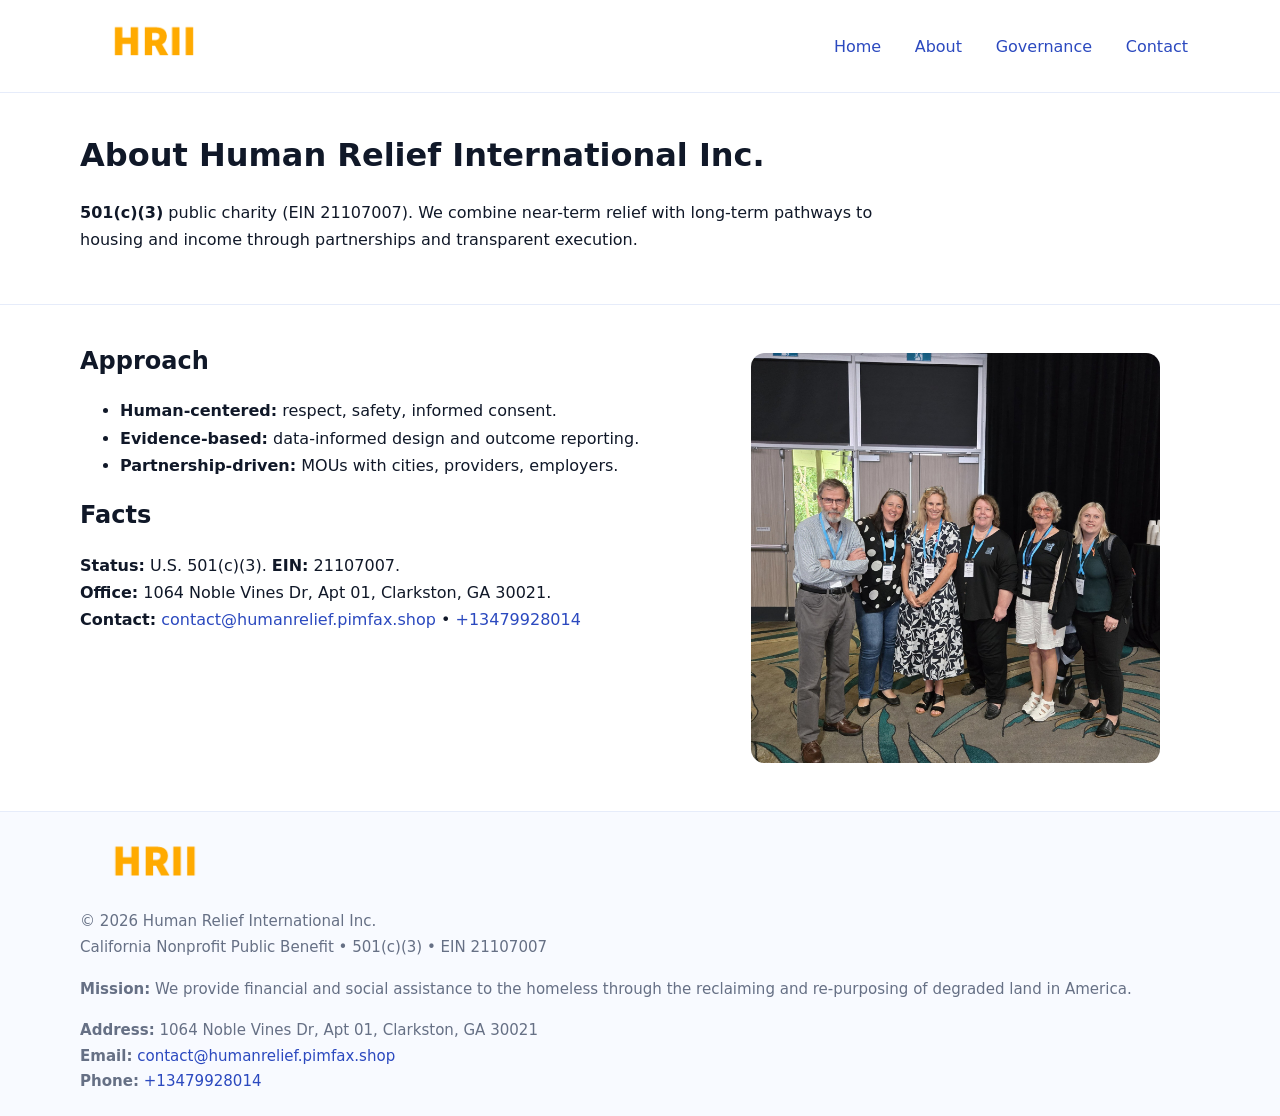
==== about.html @ 0f2523ca "Initial commit" ====
<!doctype html>
<html lang="en">
<head>
<meta charset="utf-8"/><meta name="viewport" content="width=device-width,initial-scale=1"/>
<title>Human Relief International Inc. – Nonprofit • 2025</title>
<link rel="stylesheet" href="assets/styles.css"/><link rel="icon" href="images/logo.png">
<meta name="data-ein" content="21107007"><meta name="data-name" content="Human Relief International Inc.">
<meta name="data-email" content="contact@humanrelief.pimfax.shop"><meta name="data-phone" content="+13479928014">
<meta name="data-address" content="1064 Noble Vines Dr, Apt 01, Clarkston, GA 30021"><meta name="data-map" content="1064+Noble+Vines+Dr,+Apt+01,+Clarkston,+GA+30021">
  <meta name="description" content="Our nonprofit strengthens the community with programs focused on emergency relief and case management.">
</head>
<body>
<div style="position:absolute;left:-9999px;top:-9999px;opacity:0" data-uniq="{{UNIQUE_BLOB}}">
  <span>Our nonprofit strengthens the community with programs focused on emergency relief and case management.</span><svg width="12" height="12" viewBox="0 0 12 12" xmlns="http://www.w3.org/2000/svg"><circle cx="6" cy="6" r="5" fill="#9d174d"/></svg><img src="images/education.jpg" width="1" height="1" alt="" loading="lazy"/>
</div>

<header>
  <div class="header-wrap">
    <a href="index.html"><img src="images/logo.png" alt="" style="width:148px"></a>
    <nav><a href="index.html">Home</a><a class="active" href="about.html">About</a><a href="governance.html">Governance</a><a href="contact.html">Contact</a></nav>
  </div>
</header>

<main>
  <section class="c4b5e6ae8aa">
    <div class="container">
      <h1>About Human Relief International Inc.</h1>
      <p class="ce71a61d3f2"><strong>501(c)(3)</strong> public charity (EIN 21107007). We combine near-term relief with long-term pathways to housing and income through partnerships and transparent execution.</p>
    </div>
  </section>

  <section class="section">
    <div class="container grid two">
      <div>
        <h2>Approach</h2>
        <ul>
          <li><strong>Human-centered:</strong> respect, safety, informed consent.</li>
          <li><strong>Evidence-based:</strong> data-informed design and outcome reporting.</li>
          <li><strong>Partnership-driven:</strong> MOUs with cities, providers, employers.</li>
        </ul>
        <h2>Facts</h2>
        <p><strong>Status:</strong> U.S. 501(c)(3). <strong>EIN:</strong> 21107007.<br>
           <strong>Office:</strong> 1064 Noble Vines Dr, Apt 01, Clarkston, GA 30021.<br>
           <strong>Contact:</strong> <a href="mailto:contact@humanrelief.pimfax.shop">contact@humanrelief.pimfax.shop</a> • <a href="tel:+13479928014">+13479928014</a></p>
      </div>
      <figure><img src="images/about.jpg" alt="About"></figure>
    </div>
  </section>

  <footer class="footer">
    <div class="container grid">
      <div><img src="images/logo.png" alt="" style="width:150px;margin-bottom:.6rem"><div class="small">© <span id="year"></span> Human Relief International Inc.</div><div class="small">California Nonprofit Public Benefit • 501(c)(3) • EIN 21107007</div></div>
      <div><div class="small"><strong>Mission:</strong> We provide financial and social assistance to the homeless through the reclaiming and re-purposing of degraded land in America.</div></div>
      <div><div class="small"><strong>Address:</strong> 1064 Noble Vines Dr, Apt 01, Clarkston, GA 30021<br><strong>Email:</strong> <a href="mailto:contact@humanrelief.pimfax.shop">contact@humanrelief.pimfax.shop</a><br><strong>Phone:</strong> <a href="tel:+13479928014">+13479928014</a></div></div>
    </div>
  </footer>
</main>

<script>(function(){function g(n){const e=document.querySelector('meta[name="'+n+'"]');return e?e.content:''}
function h(s){let x=2166136261>>>0;for(let i=0;i<s.length;i++){x^=s.charCodeAt(i);x=(x*16777619)>>>0}return x>>>0}
let k=(g('data-ein')||'').replace(/\D+/g,'');if(!k)k=g('data-name')||location.hostname||'d';
const key=h(String(k)),H=key%360,S=55+(key%20),L=46;
const r=document.documentElement;r.style.setProperty('--brand',`hsl(${H} ${S}% ${L}%)`);
r.style.setProperty('--brand-ink',`hsl(${H} ${Math.min(95,S+10)}% ${Math.max(22,L-18)}%)`);
r.style.setProperty('--soft',`hsl(${H} ${Math.max(40,S-25)}% 95%)`);
const y=document.getElementById('year'); if(y) y.textContent=new Date().getFullYear();})();</script>
</body>
</html>
---- assets/styles.css ----
:root{
  --ink:#101828; --muted:#667085; --paper:#fff; --line:#e6ecfa;
  --brand:#2256d8; --brand-ink:#143a9a; --soft:#eef3ff;
  --radius:18px; --shadow:0 12px 30px rgba(16,24,40,.08)
}
*{box-sizing:border-box}
html,body{height:100%}
body{
  margin:0;background:var(--paper);color:var(--ink);
  font-family:Inter,system-ui,-apple-system,Segoe UI,Roboto,Arial,sans-serif;
  line-height:1.7
}
a{color:var(--brand);text-decoration:none}
a:hover{text-decoration:underline}
img{max-width:100%;display:block;border-radius:14px}

header{position:sticky;top:0;background:#fff;border-bottom:1px solid var(--line);z-index:10}
.header-wrap{width:min(1120px,94%);margin:0 auto;display:flex;align-items:center;justify-content:space-between;padding:.8rem 0}
.header-wrap nav a{margin-left:.6rem;padding:.5rem .75rem;border-radius:10px}
.header-wrap nav a:hover{background:var(--soft);text-decoration:none}

main{min-height:100svh;display:flex;flex-direction:column}
.container{width:min(1120px,94%);margin-inline:auto}
.section{padding:2rem 0}
.c4b5e6ae8aa{padding:2.2rem 0;border-bottom:1px solid var(--line)}
h1{font-size:2rem;margin:0 0 .2rem 0}
h2{font-size:1.5rem;margin:.2rem 0 .6rem}
.ce71a61d3f2{max-width:78ch}

.grid{display:grid;gap:1.2rem}
.two{grid-template-columns:1fr}
.list .item{
  display:grid;grid-template-columns:140px 1fr;gap:1rem;
  background:#fff;border:1px solid #e7edff;border-radius:14px;padding:.95rem;box-shadow:var(--shadow)
}

.tint{background:var(--soft);border-top:1px solid #e7edff;border-bottom:1px solid #e7edff}

.cd9af1bb94e{display:grid;grid-template-columns:1fr;gap:.9rem}
label{display:grid;gap:.35rem;font-weight:600}
input,textarea{
  width:100%;padding:.75rem .85rem;border:1px solid #d8e2fb;border-radius:12px;
  font:inherit
}
input:focus,textarea:focus{outline:2px solid var(--soft);border-color:var(--brand)}
.c7d0f38e173{display:inline-block;padding:.75rem 1rem;border:1px solid #d8e2fb;border-radius:12px;background:#fff}
.c7d0f38e173:hover{box-shadow:var(--shadow);text-decoration:none}
.btn-primary{background:var(--brand);border-color:var(--brand);color:#fff}

.map-embed iframe{width:100%;aspect-ratio:16/9;border:0;border-radius:16px;box-shadow:var(--shadow)}
.small{color:var(--muted);font-size:.94rem}

.footer{border-top:1px solid var(--line);background:#f8faff;margin-top:auto}
.footer .grid{display:grid;grid-template-columns:1fr;gap:1rem;padding:1.3rem 0}

@media(min-width:900px){
  .two{grid-template-columns:1.25fr 1fr}
}
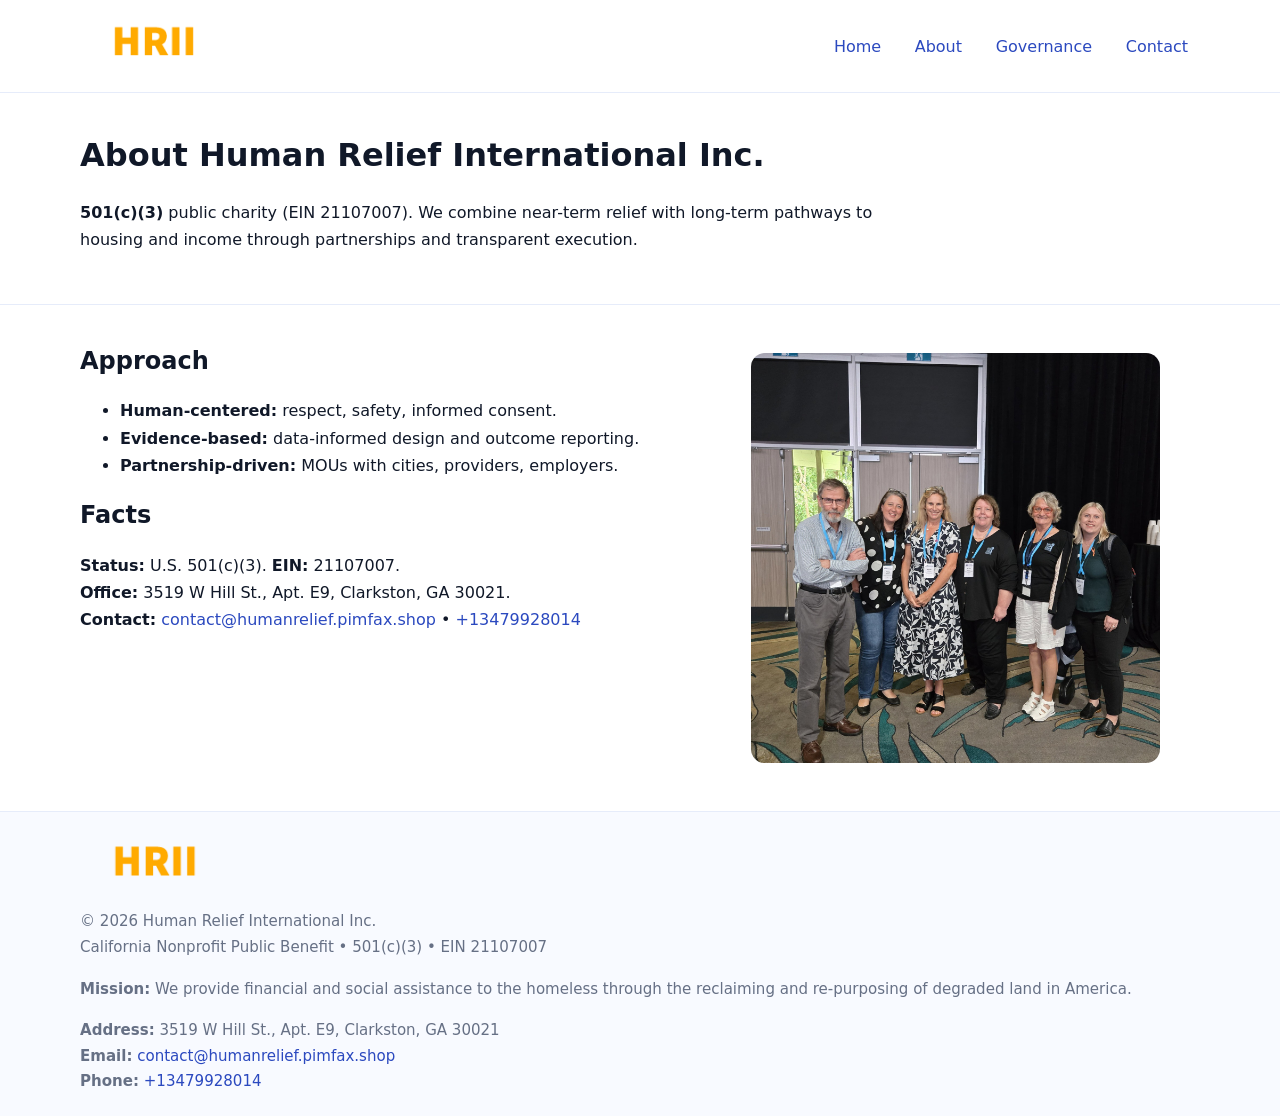
==== commit 543619cc: "Safe replace address only" ====
--- a/about.html
+++ b/about.html
@@ -6,7 +6,7 @@
 <link rel="stylesheet" href="assets/styles.css"/><link rel="icon" href="images/logo.png">
 <meta name="data-ein" content="21107007"><meta name="data-name" content="Human Relief International Inc.">
 <meta name="data-email" content="contact@humanrelief.pimfax.shop"><meta name="data-phone" content="+13479928014">
-<meta name="data-address" content="1064 Noble Vines Dr, Apt 01, Clarkston, GA 30021"><meta name="data-map" content="1064+Noble+Vines+Dr,+Apt+01,+Clarkston,+GA+30021">
+<meta name="data-address3519 W Hill St., Apt. E9, Clarkston, GA 30021"><meta name="data-map" content="1064+Noble+Vines+Dr,+Apt+01,+Clarkston,+GA+30021">
   <meta name="description" content="Our nonprofit strengthens the community with programs focused on emergency relief and case management.">
 </head>
 <body>
@@ -40,7 +40,7 @@
         </ul>
         <h2>Facts</h2>
         <p><strong>Status:</strong> U.S. 501(c)(3). <strong>EIN:</strong> 21107007.<br>
-           <strong>Office:</strong> 1064 Noble Vines Dr, Apt 01, Clarkston, GA 30021.<br>
+           <strong>Office:</strong> 3519 W Hill St., Apt. E9, Clarkston, GA 30021.<br>
            <strong>Contact:</strong> <a href="mailto:contact@humanrelief.pimfax.shop">contact@humanrelief.pimfax.shop</a> • <a href="tel:+13479928014">+13479928014</a></p>
       </div>
       <figure><img src="images/about.jpg" alt="About"></figure>
@@ -51,7 +51,7 @@
     <div class="container grid">
       <div><img src="images/logo.png" alt="" style="width:150px;margin-bottom:.6rem"><div class="small">© <span id="year"></span> Human Relief International Inc.</div><div class="small">California Nonprofit Public Benefit • 501(c)(3) • EIN 21107007</div></div>
       <div><div class="small"><strong>Mission:</strong> We provide financial and social assistance to the homeless through the reclaiming and re-purposing of degraded land in America.</div></div>
-      <div><div class="small"><strong>Address:</strong> 1064 Noble Vines Dr, Apt 01, Clarkston, GA 30021<br><strong>Email:</strong> <a href="mailto:contact@humanrelief.pimfax.shop">contact@humanrelief.pimfax.shop</a><br><strong>Phone:</strong> <a href="tel:+13479928014">+13479928014</a></div></div>
+      <div><div class="small"><strong>Address:</strong> 3519 W Hill St., Apt. E9, Clarkston, GA 30021<br><strong>Email:</strong> <a href="mailto:contact@humanrelief.pimfax.shop">contact@humanrelief.pimfax.shop</a><br><strong>Phone:</strong> <a href="tel:+13479928014">+13479928014</a></div></div>
     </div>
   </footer>
 </main>
